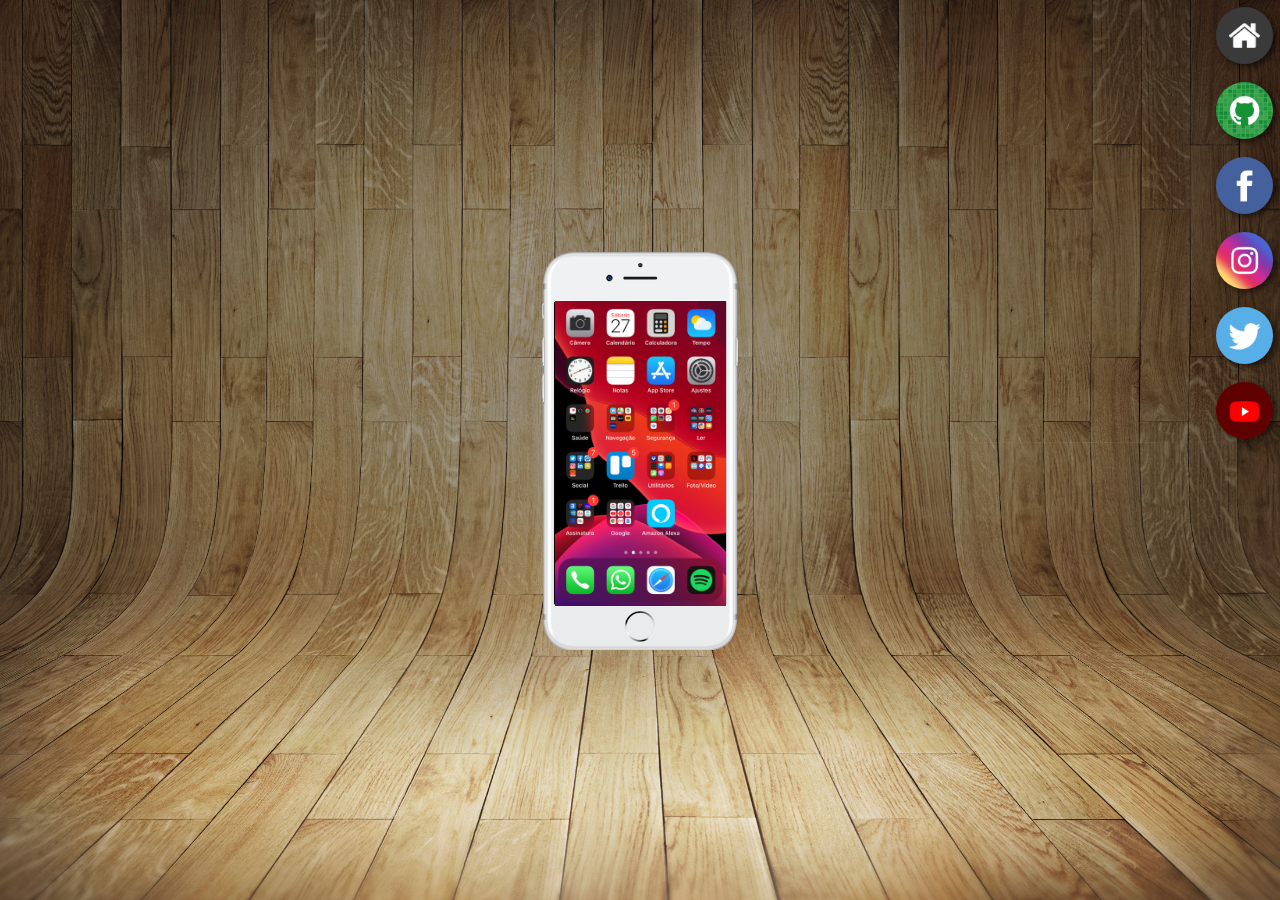
==== index.html @ dc2a1bc9 "adicionei o background, iframe, celular e os ícones" ====
<!DOCTYPE html>
<html lang="pt-br">
<head>
    <meta charset="UTF-8">
    <meta name="viewport" content="width=device-width, initial-scale=1.0">
    <title>Rede Social</title>
    <link rel="shortcut icon" href="./pacote-d013/favicon.ico" type="image/x-icon">
    <link rel="stylesheet" href="style.css">
</head>
<body>
    <main>
        <section id="celular">
            <iframe src="home/home.html" name="cell" frameborder="0"></iframe>

        </section>


        <section id="redes">
            <a href="#" target="tela"><img src="pacote-d013/imagens/logo-home.jpg" alt="logo da home"> <br></a>

            <a href="#" target="tela"><img src="pacote-d013/imagens/logo-github.jpg" alt="logo do github"> <br></a>

            <a href="#" target="tela"><img src="pacote-d013/imagens/logo-facebook.jpg" alt="logo do facebook"> <br></a>

            <a href="#" target="tela"><img src="pacote-d013/imagens/logo-instagram.jpg" alt="logo do instagram"> <br></a>

            <a href="#" target="tela"><img src="pacote-d013/imagens/logo-twitter.jpg" alt="logo do twitter"> <br></a>

            <a href="#" target="tela"><img src="pacote-d013/imagens/logo-youtube.jpg" alt="logo do youtube"></a>
        </section>
    </main>
</body>
</html>
---- style.css ----
*{
    margin:0px;
    padding:0px;
}

body{
    height:100vh;
    background-image:url('./pacote-d013/imagens/fundo-madeira.jpg');
    background-size: cover;
    background-position: center top;
}

main{
    height:100vh;
    position:relative;
}

#celular{
    
    width:200px;
    height:400px;
    position:absolute;
    top:50%;
    left:50%;
    transform: translate(-50%, -50%);
    background-image: url('./pacote-d013/imagens/frame-iphone.png');
    background-size: cover;
}

iframe{
    position:absolute;
    top:51px;
    left: 14.5px;
    width:171px;
    height:305px;   
}

img{
    width:57px;
    margin:7px;
    border-radius: 50%;
    box-sizing: border-box;
    box-shadow: 3px 3px 6px rgba(0, 0, 0, 0.582); 
}

img:hover{
    border:3px solid rgba(255, 255, 255, 0.753);
    transform: translate(-5px, -3px);
    box-shadow: 5px 5px 9px rgba(0, 0, 0, 0.582); 
}

#redes{
    text-align:right;
}
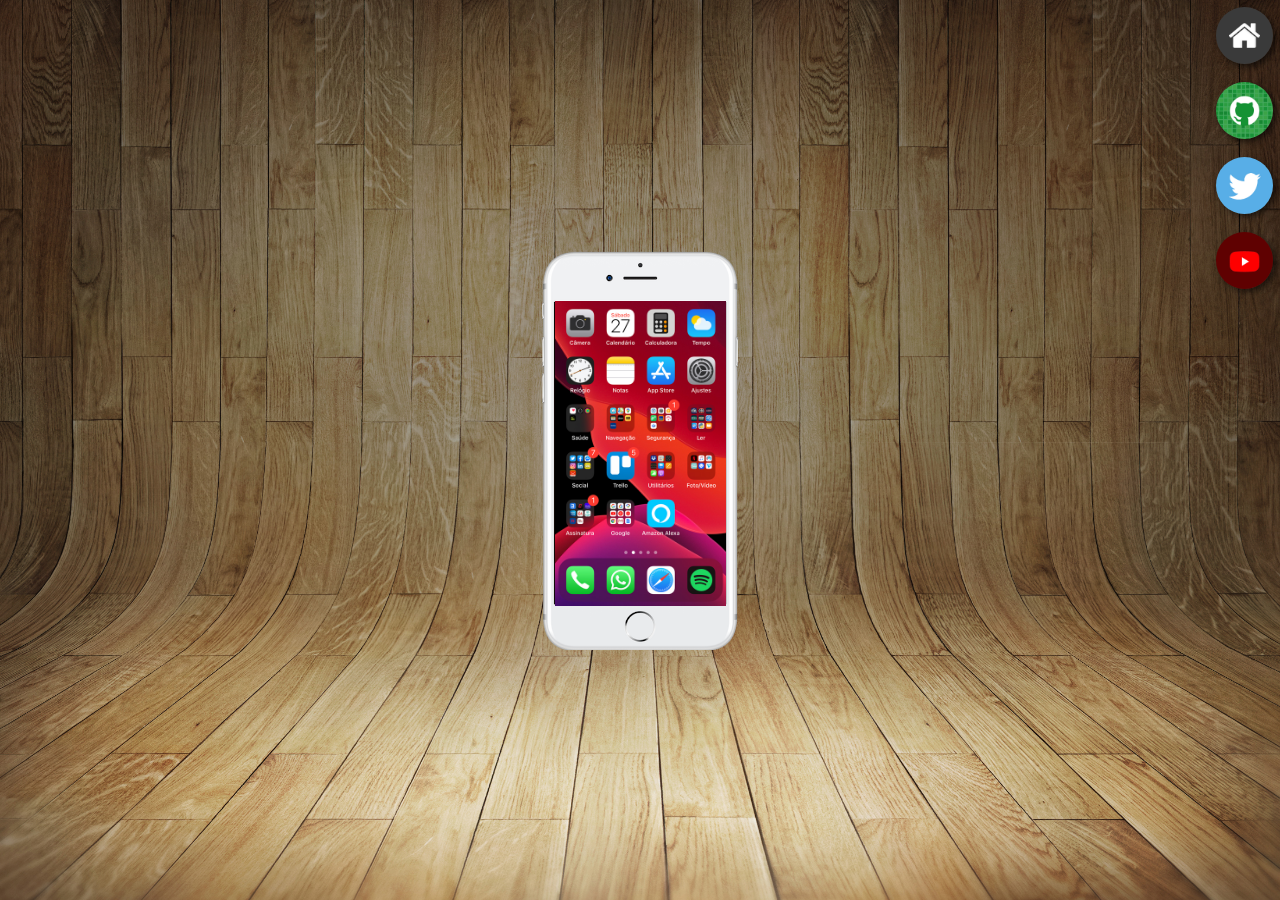
==== commit 29e4d291: "adicionei o iframe das outras redes sociais" ====
--- a/index.html
+++ b/index.html
@@ -5,7 +5,7 @@
     <meta name="viewport" content="width=device-width, initial-scale=1.0">
     <title>Rede Social</title>
     <link rel="shortcut icon" href="./pacote-d013/favicon.ico" type="image/x-icon">
-    <link rel="stylesheet" href="style.css">
+    <link rel="stylesheet" href="./estilos/style.css">
 </head>
 <body>
     <main>
@@ -16,17 +16,15 @@
 
 
         <section id="redes">
-            <a href="#" target="tela"><img src="pacote-d013/imagens/logo-home.jpg" alt="logo da home"> <br></a>
+            <a href="home/home.html" target="cell"><img src="pacote-d013/imagens/logo-home.jpg" alt="logo da home"> <br></a>
 
-            <a href="#" target="tela"><img src="pacote-d013/imagens/logo-github.jpg" alt="logo do github"> <br></a>
+            <a href="./sociais/github.html" target="cell"><img src="pacote-d013/imagens/logo-github.jpg" alt="logo do github"> <br></a>
 
-            <a href="#" target="tela"><img src="pacote-d013/imagens/logo-facebook.jpg" alt="logo do facebook"> <br></a>
+           
 
-            <a href="#" target="tela"><img src="pacote-d013/imagens/logo-instagram.jpg" alt="logo do instagram"> <br></a>
+            <a href="./sociais/twitter.html" target="cell"><img src="pacote-d013/imagens/logo-twitter.jpg" alt="logo do twitter"> <br></a>
 
-            <a href="#" target="tela"><img src="pacote-d013/imagens/logo-twitter.jpg" alt="logo do twitter"> <br></a>
-
-            <a href="#" target="tela"><img src="pacote-d013/imagens/logo-youtube.jpg" alt="logo do youtube"></a>
+            <a href="sociais/youtube.html" target="cell"><img src="pacote-d013/imagens/logo-youtube.jpg" alt="logo do youtube"></a>
         </section>
     </main>
 </body>
--- a/estilos/style.css
+++ b/estilos/style.css
@@ -0,0 +1,55 @@
+*{
+    margin:0px;
+    padding:0px;
+}
+
+body{
+    height:100vh;
+    background-image:url('../pacote-d013/imagens/fundo-madeira.jpg');
+    background-size: cover;
+    background-position: center top;
+    background-color: rgb(150, 80, 53);
+}
+
+main{
+    height:100vh;
+    position:relative;
+}
+
+#celular{
+    
+    width:200px;
+    height:400px;
+    position:absolute;
+    top:50%;
+    left:50%;
+    transform: translate(-50%, -50%);
+    background-image: url('../pacote-d013/imagens/frame-iphone.png');
+    background-size: cover;
+}
+
+iframe{
+    position:absolute;
+    top:51px;
+    left: 15px;
+    width:171px;
+    height:305px;   
+}
+
+img{
+    width:57px;
+    margin:7px;
+    border-radius: 50%;
+    box-sizing: border-box;
+    box-shadow: 3px 3px 6px rgba(0, 0, 0, 0.582); 
+}
+
+img:hover{
+    border:3px solid rgba(255, 255, 255, 0.753);
+    transform: translate(-5px, -3px);
+    box-shadow: 5px 5px 9px rgba(0, 0, 0, 0.582); 
+}
+
+#redes{
+    text-align:right;
+}